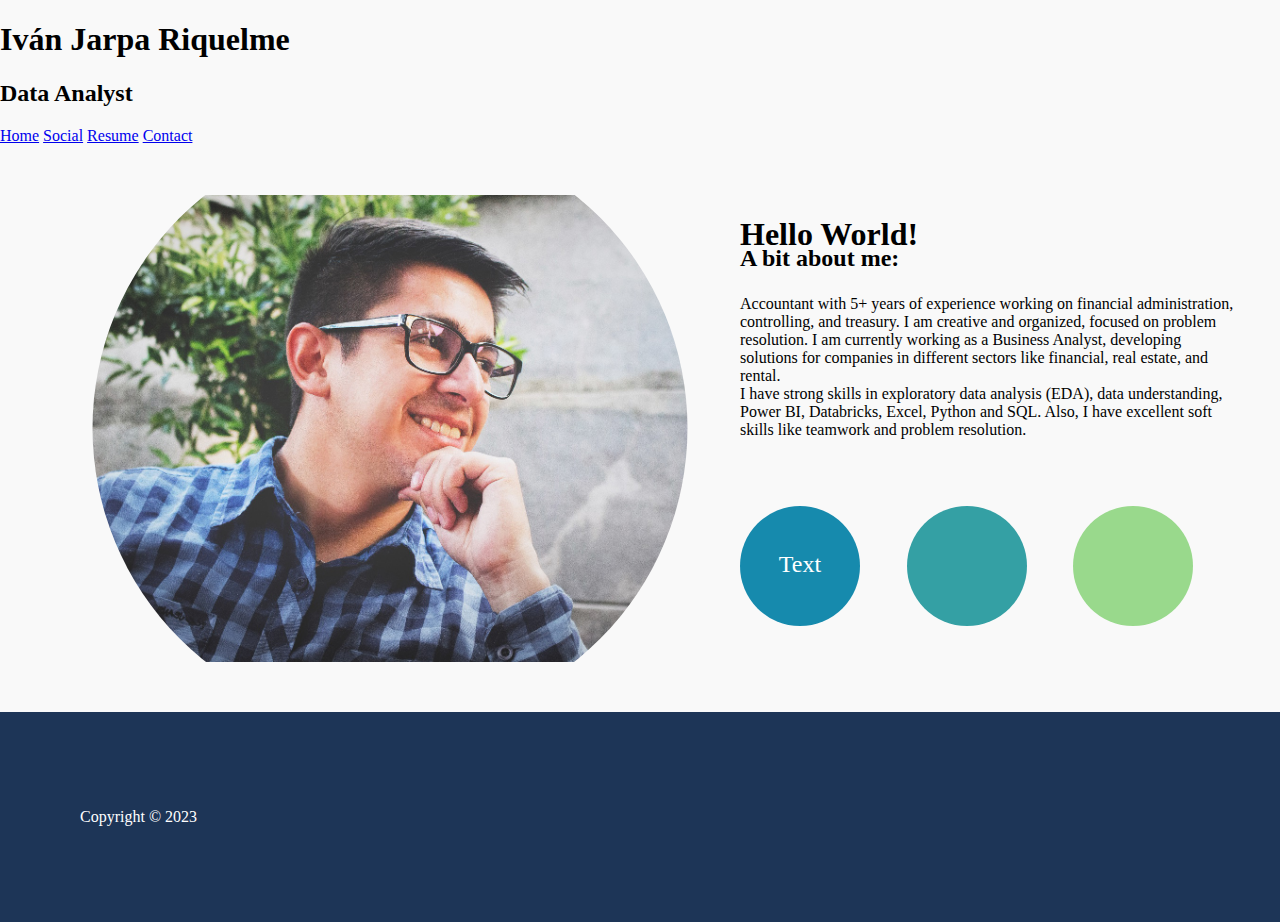
==== About-me/index.html @ 4e38be62 "Update about-me" ====
<!DOCTYPE html>
<html lang="en">
<head>
    <meta charset="UTF-8">
    <meta http-equiv="X-UA-Compatible" content="IE=edge">
    <meta name="viewport" content="width=device-width, initial-scale=1.0">
    <title>About Me</title>
    <link rel="stylesheet" href="style/style.css">
</head>
<body>
    <header>
        <h1>Iván Jarpa Riquelme</h1>
        <h2>Data Analyst</h2>
        <nav>
            <a href="#">Home</a>
            <a href="#">Social</a>
            <a href="#">Resume</a>
            <a href="#">Contact</a>
        </nav>
    </header>
    <main>
        <div id="content">
            <img id="myimg" src="images/my.jpg" alt="main photo">
            <h1 class="about_1">Hello World!</h1>

            <h2 class="about_2">A bit about me:</h2>
            
            <p class="about_3">Accountant with 5+ years of experience working on financial administration, controlling, and treasury. 
                I am creative and organized, focused on problem resolution. I am currently working as a Business Analyst, 
                developing solutions for companies in different sectors like financial, real estate, and rental.
                <br>
                I have strong skills in exploratory data analysis (EDA), data understanding, Power BI, Databricks, Excel, Python and SQL. 
                Also, I have excellent soft skills like teamwork and problem resolution.</p>
            <a class="circle_1" href="#">
                <svg height="120" width="120">
                    <circle cx="60" cy="60" r="60" fill="#168aad"/>
                    <text x="50%" y="50%" text-anchor="middle" alignment-baseline="middle" font-size="1.5em" fill="white">Text</text>
                </svg>
            </a>
            <svg class="circle_2" height="120" width="120">
                <circle cx="60" cy="60" r="60" fill="#34a0a4"/>
            </svg>
            <svg class="circle_3" height="120" width="120">
                <circle cx="60" cy="60" r="60" fill="#99d98c"/>
            </svg>
        </div>
    </main>
    <footer>
        <p class="copyright">Copyright &copy; 2023 </p>
    </footer>
</body>
</html>
---- About-me/style/style.css ----
body {
    margin: 0 auto;
    background-color: #f9f9f9;
}

header {
    width: 1400px;
    margin: 0 auto;
}

main {
    max-width: 1200px;
    margin: 50px auto;
}

#content {
    width: 1200px;
    display: grid;
    grid-template-columns: 3fr 1fr 1fr 1fr;
    grid-template-rows: 1fr 1fr 1fr;
}

#myimg {
    grid-column: 1/2;
    grid-row: 1/5;
    width: 700px;
    clip-path: circle(50% at 50% 50%);
    margin: auto;
}

.about_1 {
    grid-column: 2/5;
    grid-row: 1/4;

}

.about_2 {
    grid-column: 2/5;
    grid-row: 1/4;
    margin: 50px 0;
}

.about_3 {
    grid-column: 2/5;
    grid-row: 1/4;
    margin: 100px 0;
}

.circle_1 {
    grid-column: 2/3;
    grid-row: 3/4;
} 

.circle_2 {
    grid-column: 3/4;
    grid-row: 3/4;
}

.circle_3 {
    grid-column: 4/5;
    grid-row: 3/4;
}

footer {
    background-color: #1d3557;
    color: white;
    padding: 80px;
}
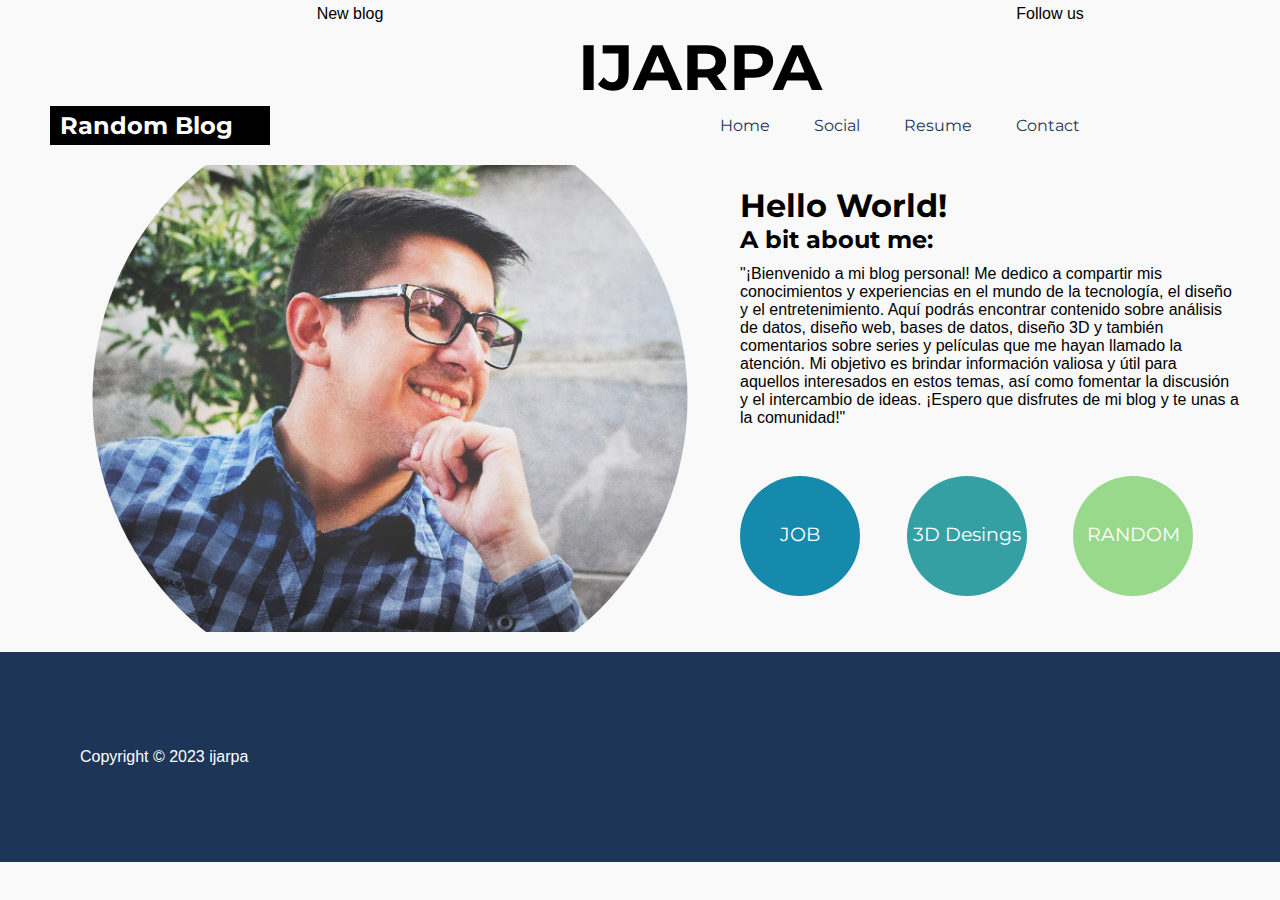
==== commit 5cb8bbb5: "Update about me blog" ====
--- a/About-me/index.html
+++ b/About-me/index.html
@@ -4,19 +4,27 @@
     <meta charset="UTF-8">
     <meta http-equiv="X-UA-Compatible" content="IE=edge">
     <meta name="viewport" content="width=device-width, initial-scale=1.0">
-    <title>About Me</title>
+    <title>Blog Home</title>
     <link rel="stylesheet" href="style/style.css">
 </head>
 <body>
     <header>
-        <h1>Iván Jarpa Riquelme</h1>
-        <h2>Data Analyst</h2>
-        <nav>
-            <a href="#">Home</a>
-            <a href="#">Social</a>
-            <a href="#">Resume</a>
-            <a href="#">Contact</a>
-        </nav>
+        <div id="barra-head">
+            <p class="barra1">New blog</p>
+            <p class="barra2">Follow us</p>
+        </div>
+        <div id="title-ijarpa">
+            <h1>IJARPA</h1>
+        </div>
+        <div id="barra-nav">
+            <h2>Random Blog</h2>
+            <nav>
+                <a href="#">Home</a>
+                <a href="#">Social</a>
+                <a href="#">Resume</a>
+                <a href="#">Contact</a>
+            </nav>
+        </div>
     </header>
     <main>
         <div id="content">
@@ -25,28 +33,32 @@
 
             <h2 class="about_2">A bit about me:</h2>
             
-            <p class="about_3">Accountant with 5+ years of experience working on financial administration, controlling, and treasury. 
-                I am creative and organized, focused on problem resolution. I am currently working as a Business Analyst, 
-                developing solutions for companies in different sectors like financial, real estate, and rental.
-                <br>
-                I have strong skills in exploratory data analysis (EDA), data understanding, Power BI, Databricks, Excel, Python and SQL. 
-                Also, I have excellent soft skills like teamwork and problem resolution.</p>
+            <p class="about_3">"¡Bienvenido a mi blog personal! Me dedico a compartir mis conocimientos y experiencias en el mundo de la tecnología, el diseño y el entretenimiento. Aquí podrás encontrar contenido sobre análisis de datos, diseño web, bases de datos, diseño 3D y también comentarios sobre series y películas que me hayan llamado la atención. Mi objetivo es brindar información valiosa y útil para aquellos interesados en estos temas, así como fomentar la discusión y el intercambio de ideas. ¡Espero que disfrutes de mi blog y te unas a la comunidad!"</p>
             <a class="circle_1" href="#">
                 <svg height="120" width="120">
                     <circle cx="60" cy="60" r="60" fill="#168aad"/>
-                    <text x="50%" y="50%" text-anchor="middle" alignment-baseline="middle" font-size="1.5em" fill="white">Text</text>
+                    <text x="50%" y="50%" text-anchor="middle" alignment-baseline="middle" font-size="1.2em" fill="white">
+                        JOB</text>
                 </svg>
             </a>
-            <svg class="circle_2" height="120" width="120">
-                <circle cx="60" cy="60" r="60" fill="#34a0a4"/>
-            </svg>
-            <svg class="circle_3" height="120" width="120">
-                <circle cx="60" cy="60" r="60" fill="#99d98c"/>
-            </svg>
+            <a class="circle_2" href="#">
+                <svg height="120" width="120">
+                    <circle cx="60" cy="60" r="60" fill="#34a0a4"/>
+                    <text x="50%" y="50%" text-anchor="middle" alignment-baseline="middle" font-size="1.2em" fill="white">
+                        3D Desings</text>
+                </svg>
+            </a>
+            <a class="circle_3" href="">
+                <svg height="120" width="120">
+                    <circle cx="60" cy="60" r="60" fill="#99d98c"/>
+                    <text x="50%" y="50%" text-anchor="middle" alignment-baseline="middle" font-size="1.2em" fill="white">
+                        RANDOM</text>
+                </svg>
+            </a>
         </div>
     </main>
     <footer>
-        <p class="copyright">Copyright &copy; 2023 </p>
+        <p class="copyright">Copyright &copy; 2023 ijarpa</p>
     </footer>
 </body>
 </html>--- a/About-me/style/style.css
+++ b/About-me/style/style.css
@@ -1,6 +1,13 @@
+@import url('https://fonts.googleapis.com/css2?family=Montserrat:wght@100;400&family=Raleway:wght@200&display=swap');
+
 body {
     margin: 0 auto;
     background-color: #f9f9f9;
+    font-family: "Montserrat";
+}
+
+p {
+    font-family: sans-serif;
 }
 
 header {
@@ -8,9 +15,63 @@
     margin: 0 auto;
 }
 
+#barra-head {
+    display: grid;
+    grid-template-columns: 1fr 1fr;
+}
+
+.barra1 {
+    margin: 5px auto;
+    text-align: center;
+}
+
+.barra2 {
+    margin: 5px auto;
+    text-align: center;
+}
+
+#title-ijarpa {
+    margin: 0 auto;
+    text-align: center;
+    font-size: 2em;
+}
+
+#title-ijarpa h1 {
+    margin: 0 auto;
+}
+
+#barra-nav {
+    display: grid;
+    grid-template-columns: 1fr 1fr;
+}
+
+#barra-nav a {
+    margin: 0 20px;
+    text-decoration: none;
+    color: #1d3557;
+}
+
+#barra-nav a:hover {
+    margin: 0 20px;
+    text-decoration: none;
+    color: gray;
+}
+
+#barra-nav nav {
+    margin: auto 0;
+}
+
+#barra-nav h2 {
+    padding: 5px 30px 5px 10px;
+    margin: 0 50px;
+    background-color: black;
+    color: white;
+    width: 180px;
+}
+
 main {
     max-width: 1200px;
-    margin: 50px auto;
+    margin: 20px auto;
 }
 
 #content {
@@ -31,13 +92,12 @@
 .about_1 {
     grid-column: 2/5;
     grid-row: 1/4;
-
 }
 
 .about_2 {
     grid-column: 2/5;
     grid-row: 1/4;
-    margin: 50px 0;
+    margin: 60px 0;
 }
 
 .about_3 {
@@ -65,4 +125,6 @@
     background-color: #1d3557;
     color: white;
     padding: 80px;
+    display: grid;
+    grid-template-columns: repeat(3, 1fr);
 }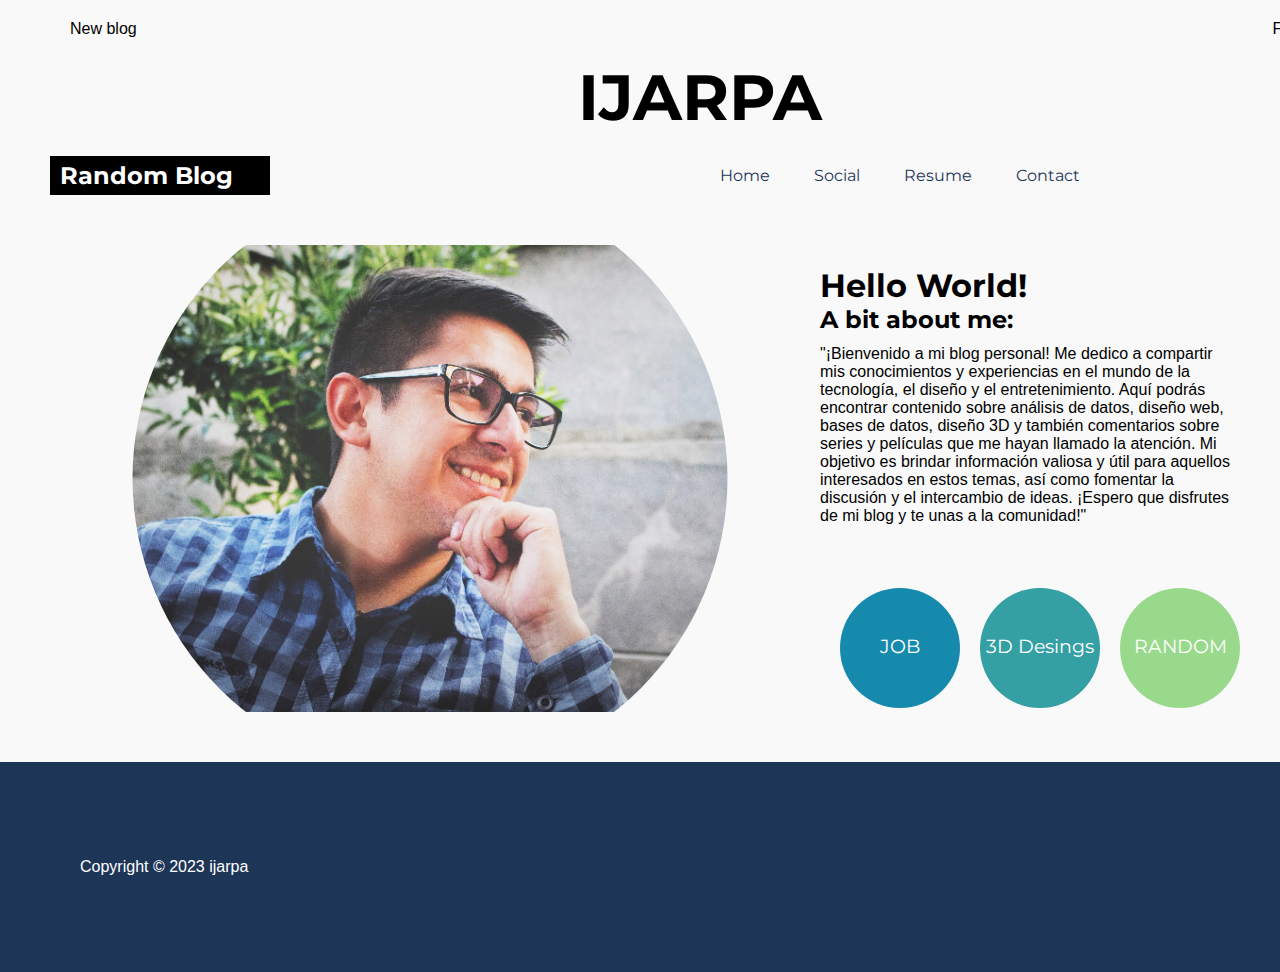
==== commit 434b8ed5: "Update" ====
--- a/About-me/index.html
+++ b/About-me/index.html
@@ -34,27 +34,30 @@
             <h2 class="about_2">A bit about me:</h2>
             
             <p class="about_3">"¡Bienvenido a mi blog personal! Me dedico a compartir mis conocimientos y experiencias en el mundo de la tecnología, el diseño y el entretenimiento. Aquí podrás encontrar contenido sobre análisis de datos, diseño web, bases de datos, diseño 3D y también comentarios sobre series y películas que me hayan llamado la atención. Mi objetivo es brindar información valiosa y útil para aquellos interesados en estos temas, así como fomentar la discusión y el intercambio de ideas. ¡Espero que disfrutes de mi blog y te unas a la comunidad!"</p>
-            <a class="circle_1" href="#">
-                <svg height="120" width="120">
-                    <circle cx="60" cy="60" r="60" fill="#168aad"/>
-                    <text x="50%" y="50%" text-anchor="middle" alignment-baseline="middle" font-size="1.2em" fill="white">
-                        JOB</text>
-                </svg>
-            </a>
-            <a class="circle_2" href="#">
-                <svg height="120" width="120">
-                    <circle cx="60" cy="60" r="60" fill="#34a0a4"/>
-                    <text x="50%" y="50%" text-anchor="middle" alignment-baseline="middle" font-size="1.2em" fill="white">
-                        3D Desings</text>
-                </svg>
-            </a>
-            <a class="circle_3" href="">
-                <svg height="120" width="120">
-                    <circle cx="60" cy="60" r="60" fill="#99d98c"/>
-                    <text x="50%" y="50%" text-anchor="middle" alignment-baseline="middle" font-size="1.2em" fill="white">
-                        RANDOM</text>
-                </svg>
-            </a>
+            
+            <div id="circles">
+                <a class="circle_1" href="#">
+                    <svg height="120" width="120">
+                        <circle cx="60" cy="60" r="60" fill="#168aad"/>
+                        <text x="50%" y="50%" text-anchor="middle" alignment-baseline="middle" font-size="1.2em" fill="white">
+                            JOB</text>
+                    </svg>
+                </a>
+                <a class="circle_2" href="#">
+                    <svg height="120" width="120">
+                        <circle cx="60" cy="60" r="60" fill="#34a0a4"/>
+                        <text x="50%" y="50%" text-anchor="middle" alignment-baseline="middle" font-size="1.2em" fill="white">
+                            3D Desings</text>
+                    </svg>
+                </a>
+                <a class="circle_3" href="">
+                    <svg height="120" width="120">
+                        <circle cx="60" cy="60" r="60" fill="#99d98c"/>
+                        <text x="50%" y="50%" text-anchor="middle" alignment-baseline="middle" font-size="1.2em" fill="white">
+                            RANDOM</text>
+                    </svg>
+                </a>
+            </div>
         </div>
     </main>
     <footer>
--- a/About-me/style/style.css
+++ b/About-me/style/style.css
@@ -12,7 +12,7 @@
 
 header {
     width: 1400px;
-    margin: 0 auto;
+    margin: 15px auto;
 }
 
 #barra-head {
@@ -21,17 +21,17 @@
 }
 
 .barra1 {
-    margin: 5px auto;
-    text-align: center;
+    margin: 5px 0px 0px 70px;
 }
 
 .barra2 {
-    margin: 5px auto;
-    text-align: center;
+    margin: 5px 60px 0px 0px;
+    text-align: right;
 }
 
 #title-ijarpa {
     margin: 0 auto;
+    padding: 20px;
     text-align: center;
     font-size: 2em;
 }
@@ -71,13 +71,13 @@
 
 main {
     max-width: 1200px;
-    margin: 20px auto;
+    margin: 50px auto;
 }
 
 #content {
     width: 1200px;
     display: grid;
-    grid-template-columns: 3fr 1fr 1fr 1fr;
+    grid-template-columns: 3fr 1fr;
     grid-template-rows: 1fr 1fr 1fr;
 }
 
@@ -90,12 +90,12 @@
 }
 
 .about_1 {
-    grid-column: 2/5;
+    grid-column: 2/3;
     grid-row: 1/4;
 }
 
 .about_2 {
-    grid-column: 2/5;
+    grid-column: 2/3;
     grid-row: 1/4;
     margin: 60px 0;
 }
@@ -103,22 +103,29 @@
 .about_3 {
     grid-column: 2/5;
     grid-row: 1/4;
-    margin: 100px 0;
+    margin: 100px 0 50px;
+}
+
+#circles {
+    display: grid;
 }
 
 .circle_1 {
     grid-column: 2/3;
     grid-row: 3/4;
+    padding-left: 20px;
 } 
 
 .circle_2 {
     grid-column: 3/4;
     grid-row: 3/4;
+    padding-left: 20px;
 }
 
 .circle_3 {
     grid-column: 4/5;
     grid-row: 3/4;
+    padding-left: 20px;
 }
 
 footer {
@@ -127,4 +134,53 @@
     padding: 80px;
     display: grid;
     grid-template-columns: repeat(3, 1fr);
-}+}
+
+@media only screen and (max-width: 800px) {
+    header {
+      width: 100%; /* Ajusta el ancho del header para que ocupe toda la pantalla */
+    }
+    #barra-head {
+      grid-template-columns: 1fr; /* Cambia la disposición de las columnas en el grid */
+    }
+    #title-ijarpa {
+      font-size: 1.5em; /* Ajusta el tamaño de la fuente */
+    }
+    #barra-nav {
+      grid-template-columns: 1fr; /* Cambia la disposición de las columnas en el grid */
+    }
+    #barra-nav h2 {
+      padding: 5px 10px; /* Ajusta el espaciado */
+    }
+    main {
+      max-width: 100%; /* Ajusta el ancho máximo para que ocupe toda la pantalla */
+    }
+    #content {
+      width: 100%; /* Ajusta el ancho del contenido para que ocupe toda la pantalla */
+      grid-template-columns: 1fr; /* Cambia la disposición de las columnas en el grid */
+      grid-template-rows: 1fr 1fr 1fr; /* Cambia la disposición de las filas en el grid */
+    }
+    #myimg {
+      width: 100%; /* Ajusta el ancho de la imagen */
+      grid-row: 1/2;
+    }
+    .about_1, .about_2, .about_3 {
+      grid-column: 1/2; /* Cambia la posición de las columnas en el grid */
+      grid-row: 2/3;
+    }
+    .circle_1 {
+      grid-column: 1/2; /* Cambia la posición de las columnas en el grid */
+      grid-row: 3/4;
+    }
+    .circle_2 {
+        grid-column: 1/2; /* Cambia la posición de las columnas en el grid */
+        grid-row: 3/4;
+        margin: 0 120px;
+    }
+    .circle_3 {
+        grid-column: 1/2; /* Cambia la posición de las columnas en el grid */
+        grid-row: 3/4;
+        margin: 0 240px;
+    }
+  }
+  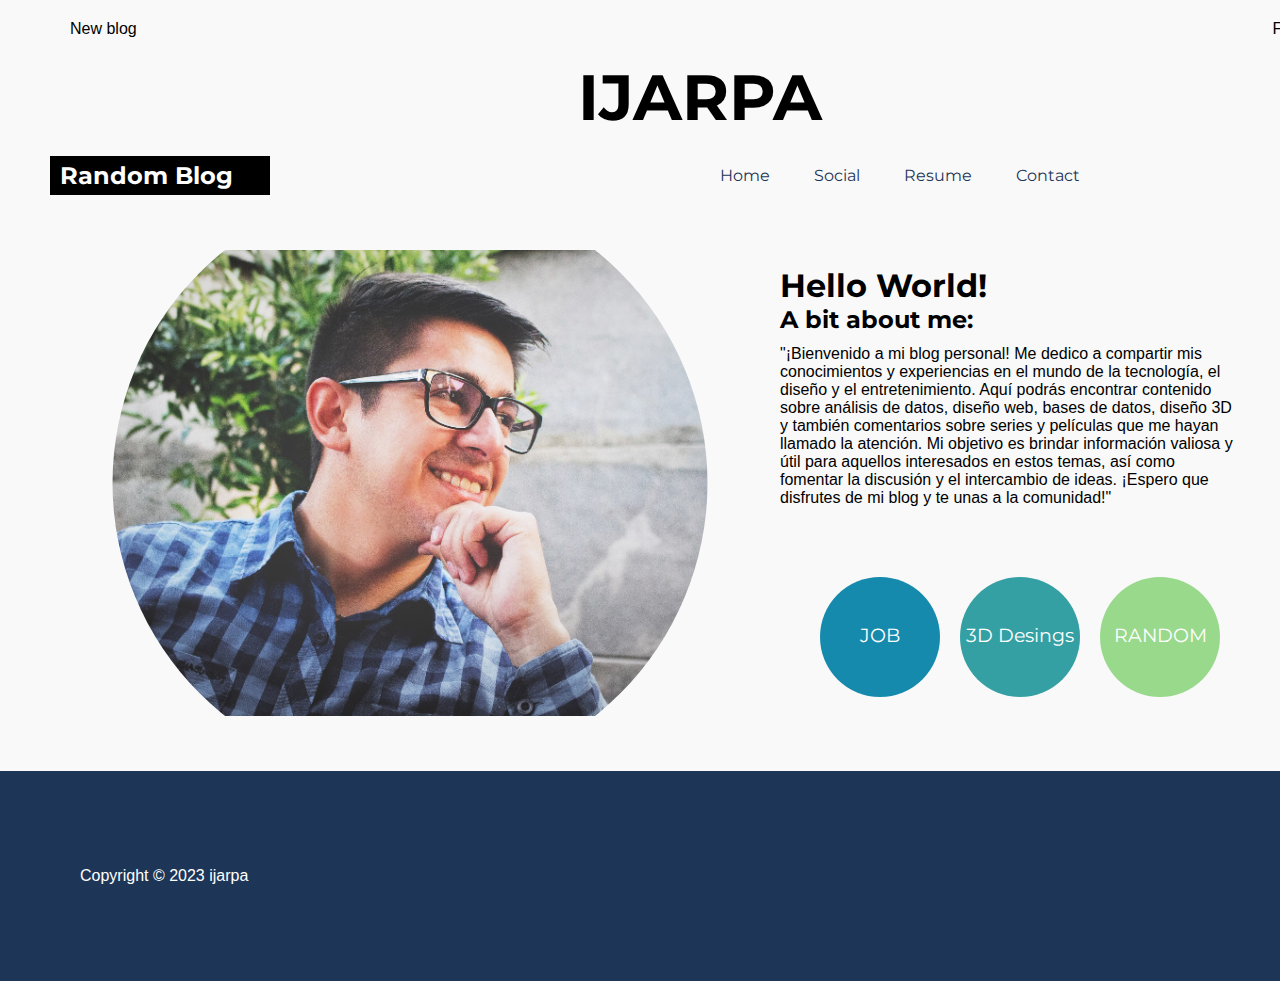
==== commit 0aaff49b: "Update" ====
--- a/About-me/index.html
+++ b/About-me/index.html
@@ -43,7 +43,7 @@
                             JOB</text>
                     </svg>
                 </a>
-                <a class="circle_2" href="#">
+                <a class="circle_2" href="gallery.html">
                     <svg height="120" width="120">
                         <circle cx="60" cy="60" r="60" fill="#34a0a4"/>
                         <text x="50%" y="50%" text-anchor="middle" alignment-baseline="middle" font-size="1.2em" fill="white">
--- a/About-me/style/style.css
+++ b/About-me/style/style.css
@@ -108,6 +108,7 @@
 
 #circles {
     display: grid;
+    margin: 20px;
 }
 
 .circle_1 {
@@ -115,6 +116,14 @@
     grid-row: 3/4;
     padding-left: 20px;
 } 
+
+.circle_1:hover {
+    grid-column: 2/3;
+    grid-row: 3/4;
+    padding-left: 20px;
+    transition: transform .2s;
+    transform: scale(1.1);
+}
 
 .circle_2 {
     grid-column: 3/4;
@@ -122,10 +131,26 @@
     padding-left: 20px;
 }
 
+.circle_2:hover {
+    grid-column: 3/4;
+    grid-row: 3/4;
+    padding-left: 20px;
+    transition: transform .2s;
+    transform: scale(1.1);
+}
+
 .circle_3 {
     grid-column: 4/5;
     grid-row: 3/4;
     padding-left: 20px;
+}
+
+.circle_3:hover {
+    grid-column: 4/5;
+    grid-row: 3/4;
+    padding-left: 20px;
+    transition: transform .2s;
+    transform: scale(1.1);
 }
 
 footer {
@@ -136,6 +161,58 @@
     grid-template-columns: repeat(3, 1fr);
 }
 
+/* web gallery */
+.images {
+    display: grid;
+    grid-template-columns: 1fr 1fr 1fr;
+    grid-gap: 20px;
+    max-width: 100%;
+}
+
+.images img {
+    width: 100%;
+}
+
+#artists {
+    display: grid;
+    grid-template-columns: 1fr 1fr;
+    grid-gap: 20px;
+    max-width: 100%;
+}
+
+#artists img {
+    width: 100%;
+}
+
+#artist_1 {
+    grid-column: 1/2;
+}
+
+#artist_2 {
+    grid-column: 2/3;
+}
+
+ul {
+    list-style: none;
+    margin: 0;
+    padding: 0;
+    text-align: center;
+}
+
+li {
+    display: inline-block;
+    padding: 20px 50px;
+}
+
+footer .logo-text {
+    margin-right: 10px;
+    text-align: right;
+}
+
+.logo-instagram .logo-insta {
+    width: 50px;
+}
+
 @media only screen and (max-width: 800px) {
     header {
       width: 100%; /* Ajusta el ancho del header para que ocupe toda la pantalla */
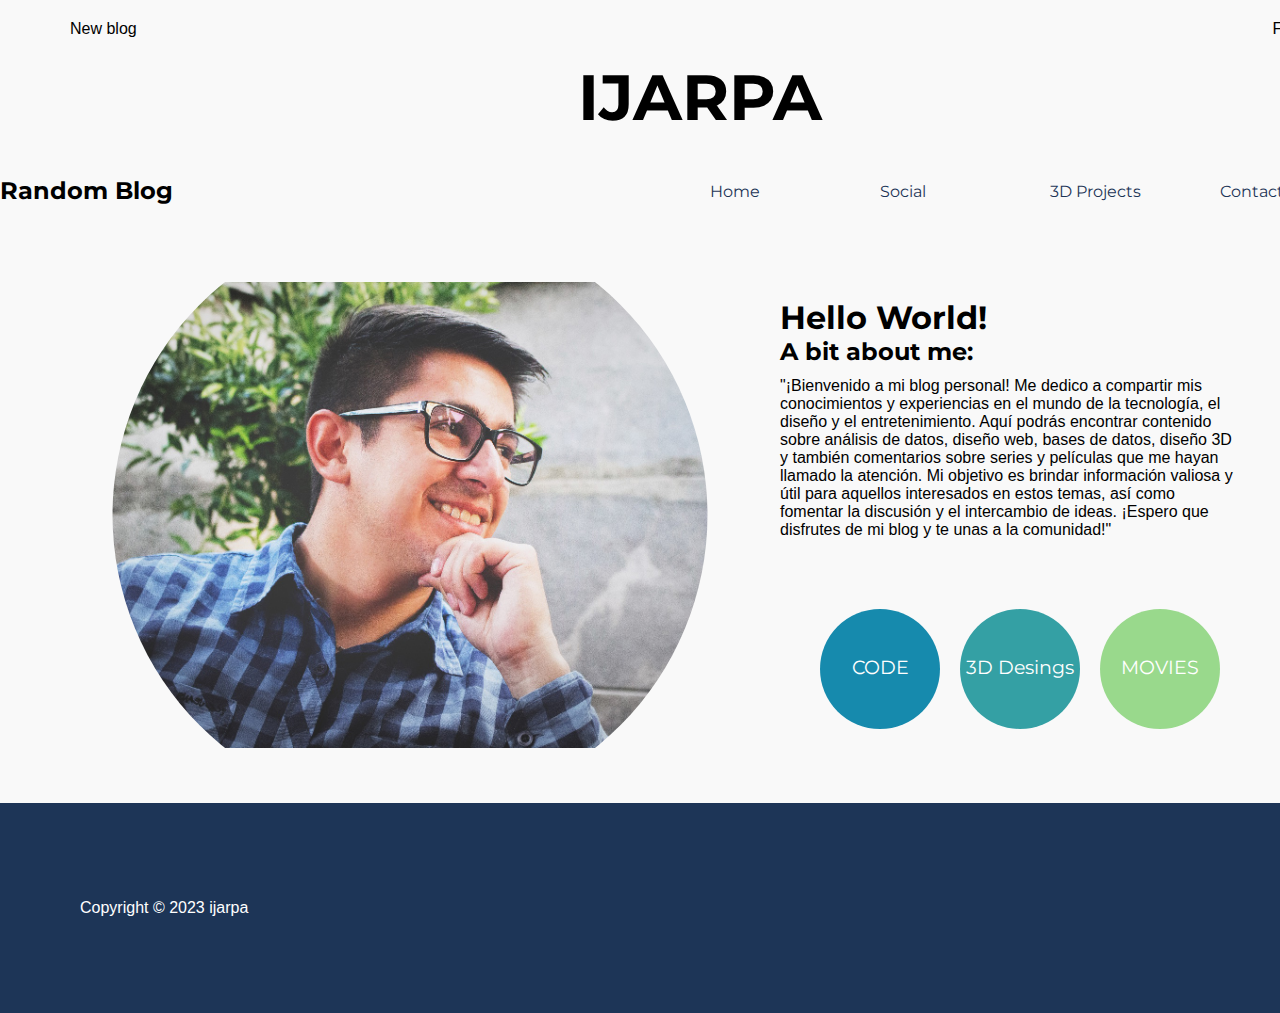
==== commit 4403ac1c: "Update" ====
--- a/About-me/index.html
+++ b/About-me/index.html
@@ -16,50 +16,76 @@
         <div id="title-ijarpa">
             <h1>IJARPA</h1>
         </div>
+
         <div id="barra-nav">
             <h2>Random Blog</h2>
-            <nav>
-                <a href="#">Home</a>
-                <a href="#">Social</a>
-                <a href="#">Resume</a>
-                <a href="#">Contact</a>
-            </nav>
+            <ul class="menu">
+              <li class="menu-item">
+                <a class="menu-title" href="index.html">Home</a>
+              </li>
+              <li class="menu-item">
+                <a class="menu-title" href="#" title="redes">Social</a>
+                <ul class="sub-menu">
+                  <li class="sub-menu-item">
+                    <a href="https://www.instagram.com/ijarpa/" target="_blank">Instagram</a>
+                  </li>
+                  <li class="sub-menu-item">
+                    <a href="https://www.linkedin.com/in/ijarpa/?locale=en_US" target="_blank">LinkedIn</a>
+                  </li>
+                  <li class="sub-menu-item">
+                    <a href="https://github.com/ijarpa" target="_blank">Github</a>
+                  </li>
+                  <li class="sub-menu-item">
+                    <a href="https://www.facebook.com/ivan.andres.jarpa/" target="_blank">Facebook</a>
+                  </li>
+                </ul>
+              </li>
+              <li class="menu-item">
+                <a class="menu-title" href="gallery.html">3D Projects</a>
+              </li>
+              <li class="menu-item">
+                <a class="menu-title" href="#">Contact Me</a>
+              </li>
+            </ul>
         </div>
     </header>
-    <main>
-        <div id="content">
-            <img id="myimg" src="images/my.jpg" alt="main photo">
-            <h1 class="about_1">Hello World!</h1>
 
-            <h2 class="about_2">A bit about me:</h2>
-            
-            <p class="about_3">"¡Bienvenido a mi blog personal! Me dedico a compartir mis conocimientos y experiencias en el mundo de la tecnología, el diseño y el entretenimiento. Aquí podrás encontrar contenido sobre análisis de datos, diseño web, bases de datos, diseño 3D y también comentarios sobre series y películas que me hayan llamado la atención. Mi objetivo es brindar información valiosa y útil para aquellos interesados en estos temas, así como fomentar la discusión y el intercambio de ideas. ¡Espero que disfrutes de mi blog y te unas a la comunidad!"</p>
-            
-            <div id="circles">
-                <a class="circle_1" href="#">
-                    <svg height="120" width="120">
-                        <circle cx="60" cy="60" r="60" fill="#168aad"/>
-                        <text x="50%" y="50%" text-anchor="middle" alignment-baseline="middle" font-size="1.2em" fill="white">
-                            JOB</text>
-                    </svg>
-                </a>
-                <a class="circle_2" href="gallery.html">
-                    <svg height="120" width="120">
-                        <circle cx="60" cy="60" r="60" fill="#34a0a4"/>
-                        <text x="50%" y="50%" text-anchor="middle" alignment-baseline="middle" font-size="1.2em" fill="white">
-                            3D Desings</text>
-                    </svg>
-                </a>
-                <a class="circle_3" href="">
-                    <svg height="120" width="120">
-                        <circle cx="60" cy="60" r="60" fill="#99d98c"/>
-                        <text x="50%" y="50%" text-anchor="middle" alignment-baseline="middle" font-size="1.2em" fill="white">
-                            RANDOM</text>
-                    </svg>
-                </a>
-            </div>
-        </div>
-    </main>
+    <section id="max-content">
+      <main>
+          <div id="content">
+              <img id="myimg" src="images/my.jpg" alt="main photo">
+              <h1 class="about_1">Hello World!</h1>
+
+              <h2 class="about_2">A bit about me:</h2>
+              
+              <p class="about_3">"¡Bienvenido a mi blog personal! Me dedico a compartir mis conocimientos y experiencias en el mundo de la tecnología, el diseño y el entretenimiento. Aquí podrás encontrar contenido sobre análisis de datos, diseño web, bases de datos, diseño 3D y también comentarios sobre series y películas que me hayan llamado la atención. Mi objetivo es brindar información valiosa y útil para aquellos interesados en estos temas, así como fomentar la discusión y el intercambio de ideas. ¡Espero que disfrutes de mi blog y te unas a la comunidad!"</p>
+              
+              <div id="circles">
+                  <a class="circle_1" href="#">
+                      <svg height="120" width="120">
+                          <circle cx="60" cy="60" r="60" fill="#168aad"/>
+                          <text x="50%" y="50%" text-anchor="middle" alignment-baseline="middle" font-size="1.2em" fill="white">
+                              CODE</text>
+                      </svg>
+                  </a>
+                  <a class="circle_2" href="gallery.html">
+                      <svg height="120" width="120">
+                          <circle cx="60" cy="60" r="60" fill="#34a0a4"/>
+                          <text x="50%" y="50%" text-anchor="middle" alignment-baseline="middle" font-size="1.2em" fill="white">
+                              3D Desings</text>
+                      </svg>
+                  </a>
+                  <a class="circle_3" href="">
+                      <svg height="120" width="120">
+                          <circle cx="60" cy="60" r="60" fill="#99d98c"/>
+                          <text x="50%" y="50%" text-anchor="middle" alignment-baseline="middle" font-size="1.2em" fill="white">
+                              MOVIES</text>
+                      </svg>
+                  </a>
+              </div>
+          </div>
+      </main>
+    </section>
     <footer>
         <p class="copyright">Copyright &copy; 2023 ijarpa</p>
     </footer>
--- a/About-me/style/style.css
+++ b/About-me/style/style.css
@@ -6,8 +6,22 @@
     font-family: "Montserrat";
 }
 
+#max-content {
+  width: 1200px;
+  margin: 0 auto;
+}
+
+a {
+  text-decoration: none;
+  color: #1d3557;
+}
+
 p {
     font-family: sans-serif;
+}
+
+ul {
+    list-style: none;
 }
 
 header {
@@ -45,29 +59,57 @@
     grid-template-columns: 1fr 1fr;
 }
 
-#barra-nav a {
-    margin: 0 20px;
+.menu {
+    padding: 0;
+    display: flex;
+  }
+
+  .menu-item {
+    position: relative;
+  }
+  
+  .menu-item a {
+    display: block;
+    width: 150px;
+    padding: 10px 10px;
     text-decoration: none;
     color: #1d3557;
-}
-
-#barra-nav a:hover {
-    margin: 0 20px;
+  }
+  .menu-item:hover .menu-title {
+    display: block;
+    width: 150px;
+    padding: 10px 10px;
     text-decoration: none;
-    color: gray;
-}
-
-#barra-nav nav {
-    margin: auto 0;
-}
-
-#barra-nav h2 {
-    padding: 5px 30px 5px 10px;
-    margin: 0 50px;
-    background-color: black;
-    color: white;
-    width: 180px;
-}
+    background-color: #deedfc;
+    transition: all 1s;
+  }
+
+  .menu-item:hover .sub-menu {
+    display: block;
+  }
+  
+  .sub-menu {
+    position: absolute;
+    left: 0;
+    padding: 0;
+    display: none;
+    z-index: 1;
+  }
+  
+  .sub-menu-item a {
+    display: block;
+    padding: 10px 10px;
+    background-color: #f9f9f9;
+    text-decoration: none;
+  }
+  .sub-menu-item:hover a {
+    display: block;
+    padding: 10px 10px;
+    background-color: #1d3557;
+    color: #eee;
+    text-decoration: none;
+    transition: all 0.2s;
+  }
 
 main {
     max-width: 1200px;
@@ -192,14 +234,14 @@
     grid-column: 2/3;
 }
 
-ul {
+#futureprojects ul {
     list-style: none;
     margin: 0;
     padding: 0;
     text-align: center;
 }
 
-li {
+#futureprojects li {
     display: inline-block;
     padding: 20px 50px;
 }
@@ -212,6 +254,32 @@
 .logo-instagram .logo-insta {
     width: 50px;
 }
+
+/* MOVIE STYLE */
+#content-movie {
+  width: 1200px;
+}
+
+#movie-img {
+  width: 500px;
+  clip-path: circle(50% at 50% 50%);
+  float: right;
+}
+
+.movie-img-2 {
+  width: 400px;
+  display: block;
+  margin: auto;
+  border-radius: 5px;
+}
+
+.movie-opinion {
+  font-size: 1.2em;
+  text-align: justify;
+  margin-top: 50px;
+}
+
+
 
 @media only screen and (max-width: 800px) {
     header {
